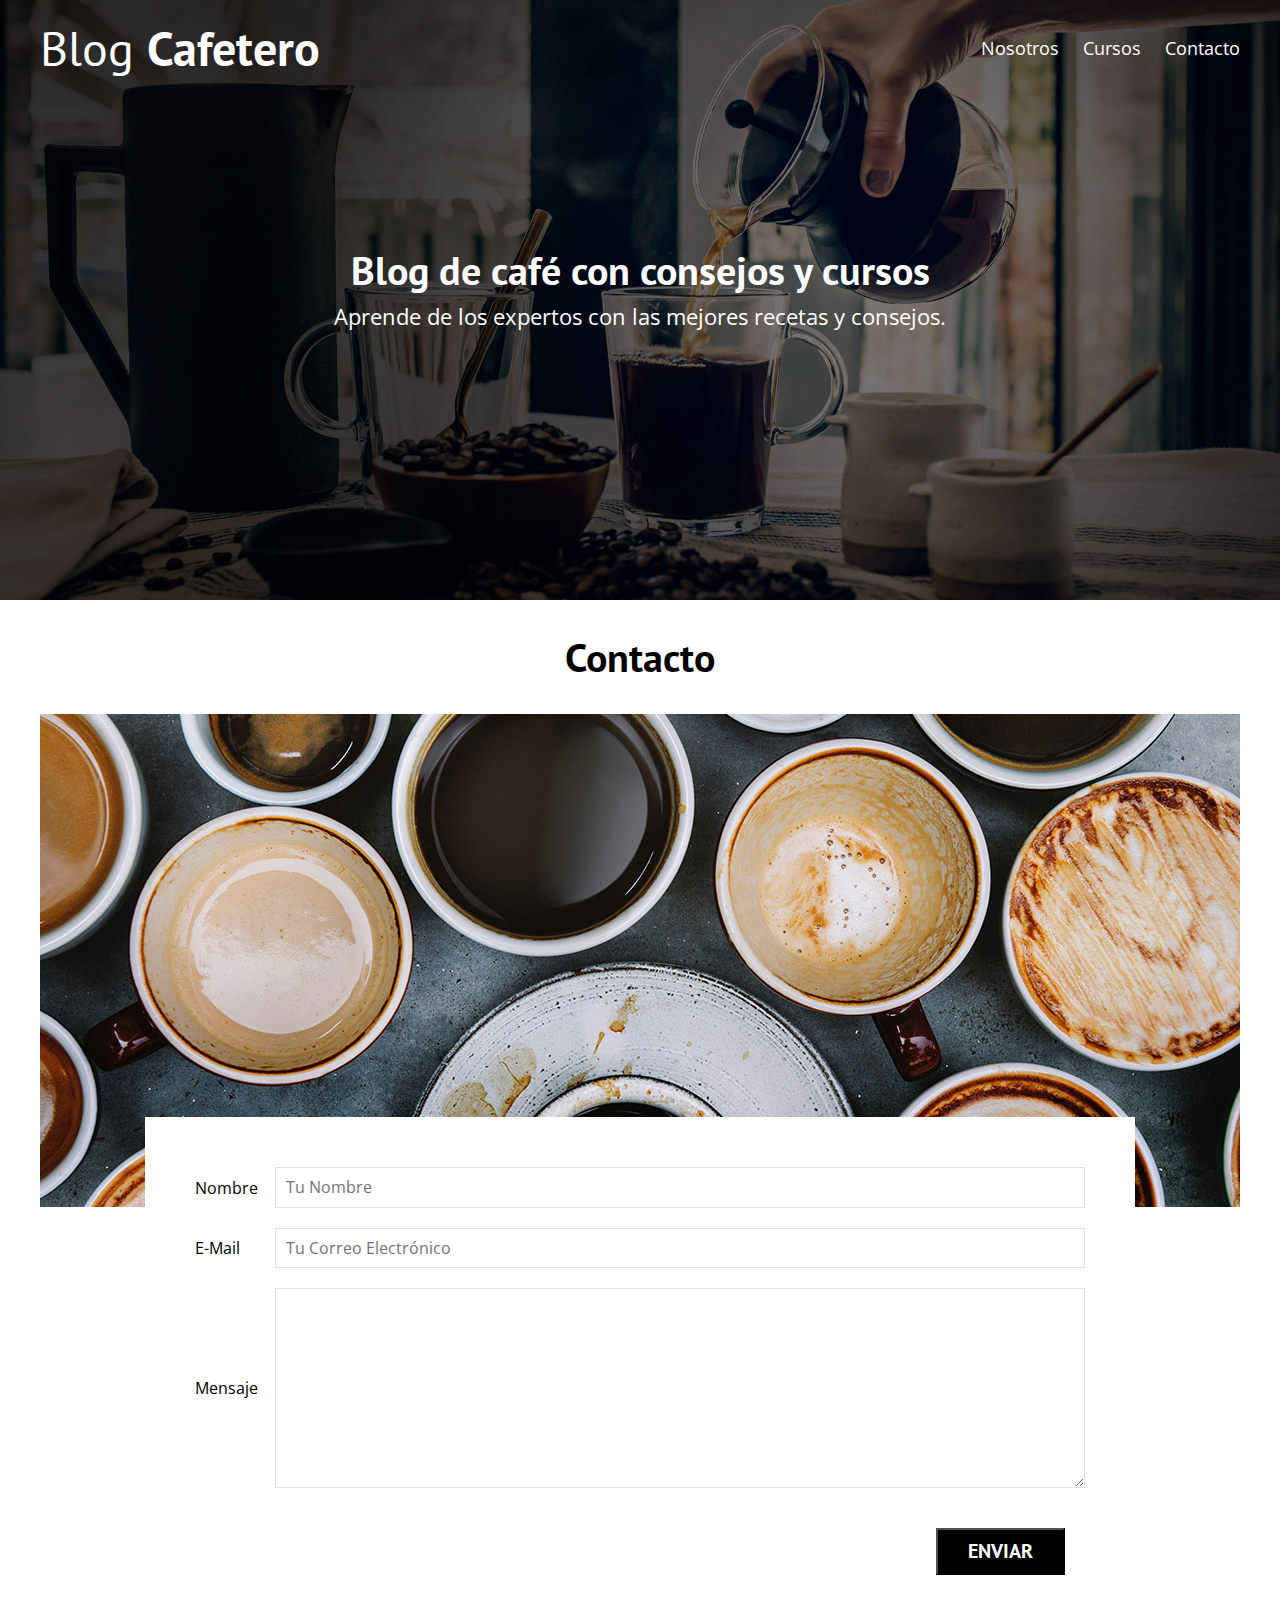
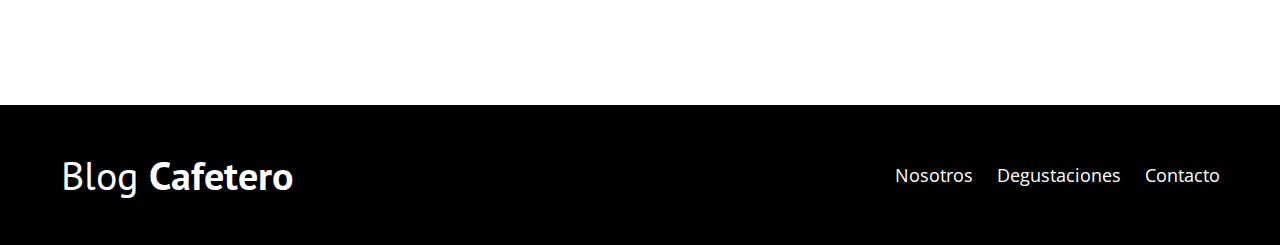
==== contacto.html @ 470b32f1 "Responsive blog mobile first project" ====
<!DOCTYPE html>
<html lang="en">

<head>
    <meta charset="UTF-8">
    <meta name="viewport" content="width=device-width, initial-scale=1.0">
    <meta http-equiv="X-UA-Compatible" content="ie=edge">
    <link href="https://fonts.googleapis.com/css?family=Open+Sans|PT+Sans:400,700&display=swap" rel="stylesheet">
    <link rel="stylesheet" href="css/normalize.css">
    <link rel="stylesheet" href="css/style.css">
    <title>Blog</title>
</head>

<body>
    <header class="site-header">
        <div class="contenedor">
            <div class="barra">
                <a href="/">
                    <h1 class="no-margin">Blog <span>Cafetero</span></h1>
                </a>
                <nav class="navegacion">
                    <a href="nosotros.html">Nosotros</a>
                    <a href="cursos.html">Cursos</a>
                    <a href="contacto.html">Contacto</a>
                </nav>
            </div>
            <!--barra-->

            <div class="texto-header">
                <h2 class="no-margin">Blog de café con consejos y cursos</h2>
                <p class="no-margin">Aprende de los expertos con las mejores recetas y consejos.</p>
            </div>

        </div>
        <!--contenedor-->
    </header>

    <main class="contenedor">
            <h2 class="centrar-texto">Contacto</h2>

            <div class="grid centrar-columnas">
                <div class="columnas-12">
                    <img src="img/contacto.jpg" alt="imagen contacto">
                </div>
    
                <div class="columnas-10 formulario-contacto">
                    <form action="#">
                        <div class="campo">
                            <label for="nombre">Nombre</label>
                            <input type="text" id="nombre" placeholder="Tu Nombre">
                        </div>
                        <div class="campo">
                            <label for="email">E-Mail</label>
                            <input type="email" id="email" placeholder="Tu Correo Electrónico">
                        </div>
                        <div class="campo mensaje">
                            <label for="mensaje">Mensaje</label>
                            <textarea id="mensaje"></textarea>
                        </div>
                        <div class="campo enviar">
                            <input type="submit" value="Enviar" class="btn btn-primario">
                        </div>
                    </form>
                </div>
            </div>
    </main>

    <footer class="site-footer">
        <div class="contenedor">
            <div class="barra">
                <p class="no-margin">Blog <span>Cafetero</span></p>
                <nav class="navegacion">
                    <a href="nosotros.html">Nosotros</a>
                    <a href="cursos.html">Degustaciones</a>
                    <a href="contacto.html">Contacto</a>
                </nav>
            </div>
        </div>
    </footer>
</body>

</html>
---- css/style.css ----
html {
    box-sizing: border-box;
    font-size: 62.5%; /** 1rem = 10px **/
}
*, *:before, *:after {
    box-sizing: inherit;
}
body {
    font-family: 'Open Sans', sans-serif;
    font-size: 1.6rem;
    line-height: 2;
}
/** Globales **/
.contenedor {
    max-width: 1200px;
    width: 95%;
    margin: 0 auto;
}
h1, h2, h3, h4 {
    font-family: 'PT Sans', sans-serif;
}
h1 {
    font-size: 4.8rem;
}
h2 {
    font-size: 4rem;
    line-height: 1.2;
}
h3 {
    font-size: 3.2rem;
}
h4{
    font-size: 2.8rem;
}
img {
    max-width: 100%;
}
/** Utilidades **/
.centrar-texto {
    text-align: center;
}
.no-margin {
    margin: 0;
}

/*Grid*/
@media(min-width: 768px) {
    .grid{
        display: flex;
        justify-content: space-between;
        flex-wrap: wrap;
    }
    .centrar-columnas{
        justify-content: center;
    }
    .columnas-4{
        flex: 0 0 calc(33.3% - 1rem);
    }
    .columnas-6{
        flex: 0 0 calc(50% -1rem);
        padding: 2rem;
    }
    .columnas-8{
        flex: 0 0 calc(66.6% - 1rem);
    }
    .columnas-10{
        flex: 0 0 calc(83.33% - 1rem);
    }
    .columnas-12{
        flex: 0 0 100%;
    }
}


/*Botones*/
.btn{
    display: block;
    text-align: center;
    padding: 1rem 3rem;
    margin: 2rem;
    color: white;
    text-decoration: none;
    font-family: 'PT Sans', sans-serif;
    text-transform: uppercase;
    font-weight: 700;
    font-size: 2rem;
    flex: 0 0 100%;
}

.btn:hover{
    cursor: pointer;
}

@media(min-width: 480px) {
    .btn{
        display: inline-block;
        flex: 0 0 auto;
    }
}

.btn-primario{
    background-color: #000000;
}

.btn-secundario{
    background-color: #784d3c;
}


/** Header **/
@media (min-width:768px) {
    .barra {
        display: flex;
        justify-content: space-between;
        align-items: center;
    }
}
.site-header {
    background-image: url(../img/banner.jpg);
    background-repeat: no-repeat;
    background-position: center center;
    background-size: cover;
    height: 60rem;
}
.site-header a {
    color: #ffffff;
    text-decoration: none;
}
.site-header h1 {
    text-align: center;
    font-weight: 400;
}
.site-header h1 span {
    font-weight: 700;
}
/** Navegacion **/
.navegacion a {
    text-align: center;
    display: block;
    font-size: 1.8rem;
    color: #ffffff;
    text-decoration: none;
}
@media (min-width: 768px) {
    .navegacion a {
        display: inline;
        margin-right: 2rem;
    }
    .navegacion a:last-of-type {
        margin: 0;
    }
}

/** header texto **/
.texto-header {
    color: #ffffff;
    text-align: center;
    margin-top: 5rem;
}
@media (min-width: 768px) {
    .texto-header{
        margin-top: 15rem;
    }
}
.texto-header p {
    font-size: 2.2rem;
}

/** Contenido Principal HOME **/
.contenido-principal {
    display: flex;
    flex-wrap: wrap;
}
.blog, 
.cursos {
    flex: 0 0 100%;
}
.cursos {
    order: -1;
}



@media (min-width: 768px) {
    .contenido-principal {
        justify-content: space-between;
    }
    .blog {
        flex-basis: 66.6%;
    }
    .cursos {
        flex-basis: calc(33.3% - 4rem);
        order: 2;
    }
}
/*Opcional*/
.entrada-blog{
    margin-bottom: 2rem;
    border-bottom: 0.1rem solid #e1e1e1;
}

.entrada-blog .imagen{
    flex: 0 0 40%;
}

.entrada-blog .contenido-blog{
    flex: 0 0 calc(60% - 2rem);
}
.entrada-blog:last-of-type{
    border: none;
}

/*Lista de cursos lateral*/
.cursos-lista{
    padding: 0;
    list-style: none;
}

.curso{
    padding-top: 2rem;
    padding-bottom: 3rem;
    border-bottom: 0.1rem solid #e1e1e1;
}

.curso:last-of-type{
    border: none;
}

.curso p{
    font-family: 'PT Sans', sans-serif;
    font-weight: 700;
    font-size: 2rem;
}

.curso p span, .curso p.descripcion{
    font-weight: 400;
}

/*Footer*/

.site-footer{
    background-color: #000000;
    padding: 3rem;
    margin-top: 4rem;
}

.site-footer p{
    color: white;
    font-size: 4rem;
    font-weight: 400;
    font-family: 'PT Sans', sans-serif;
    text-align: center;
}

.site-footer p span{
    font-weight: 700;
}

/*Formulario Contacto*/
.formulario-contacto{
    background-color: #ffffff;
    padding: 5rem;
}

@media(min-width: 768px) {
    .formulario-contacto{
        margin-top: -10rem;
    }
}

.formulario-contacto .campo{
    display: flex;
    justify-content: space-between;
    margin-bottom: 2rem;
    align-items: center;
}
.formulario-contacto .campo label{
    flex: 0 0 8rem;
}
.formulario-contacto .campo input:not([type="submit"]), .formulario-contacto textarea{
    flex: 1;
    border: 0.1rem solid #e1e1e1;
    padding: 1rem;
}
.formulario-contacto textarea{
    height: 20rem;
}

.formulario-contacto .enviar{
    display: flex;
    justify-content: flex-end;
}
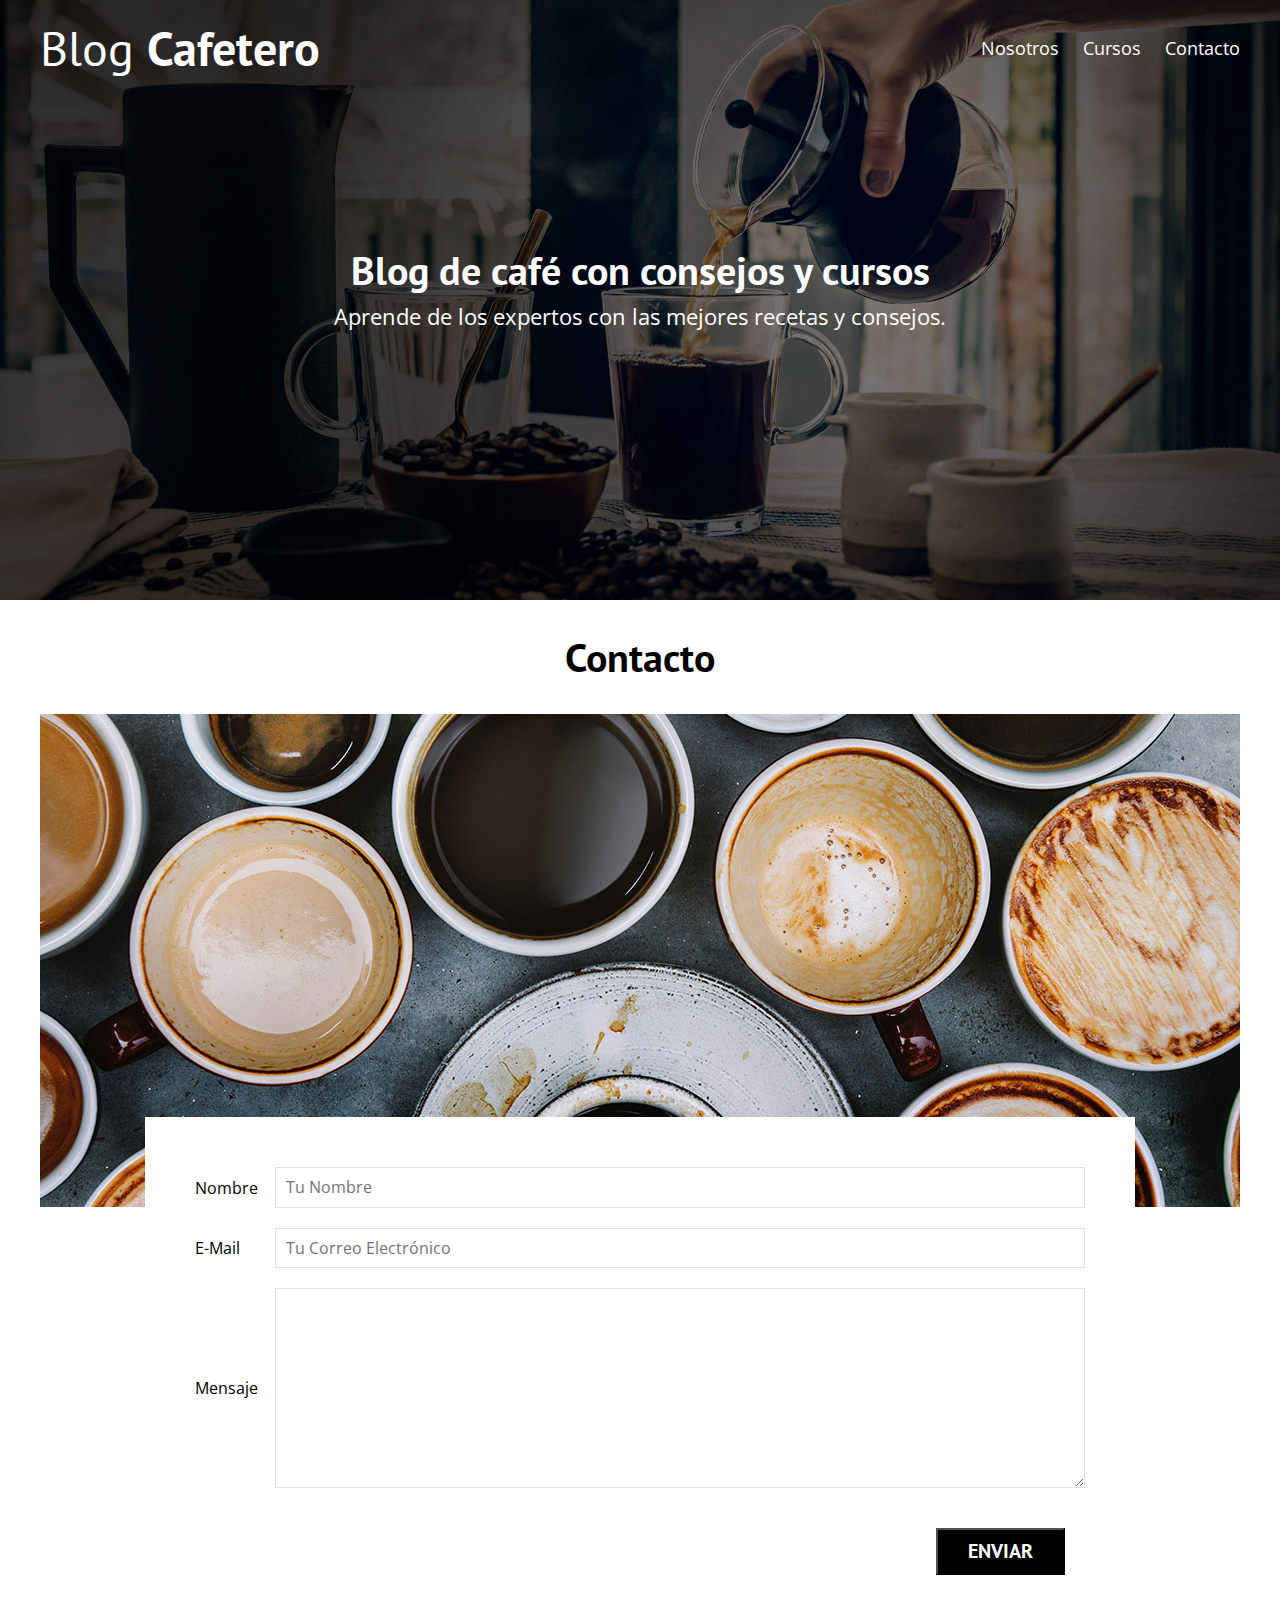
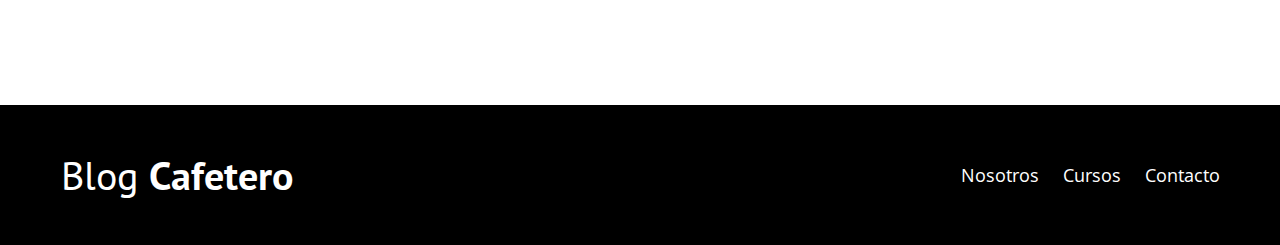
==== commit f9d5087e: "some improvements" ====
--- a/contacto.html
+++ b/contacto.html
@@ -71,7 +71,7 @@
                 <p class="no-margin">Blog <span>Cafetero</span></p>
                 <nav class="navegacion">
                     <a href="nosotros.html">Nosotros</a>
-                    <a href="cursos.html">Degustaciones</a>
+                    <a href="cursos.html">Cursos</a>
                     <a href="contacto.html">Contacto</a>
                 </nav>
             </div>
